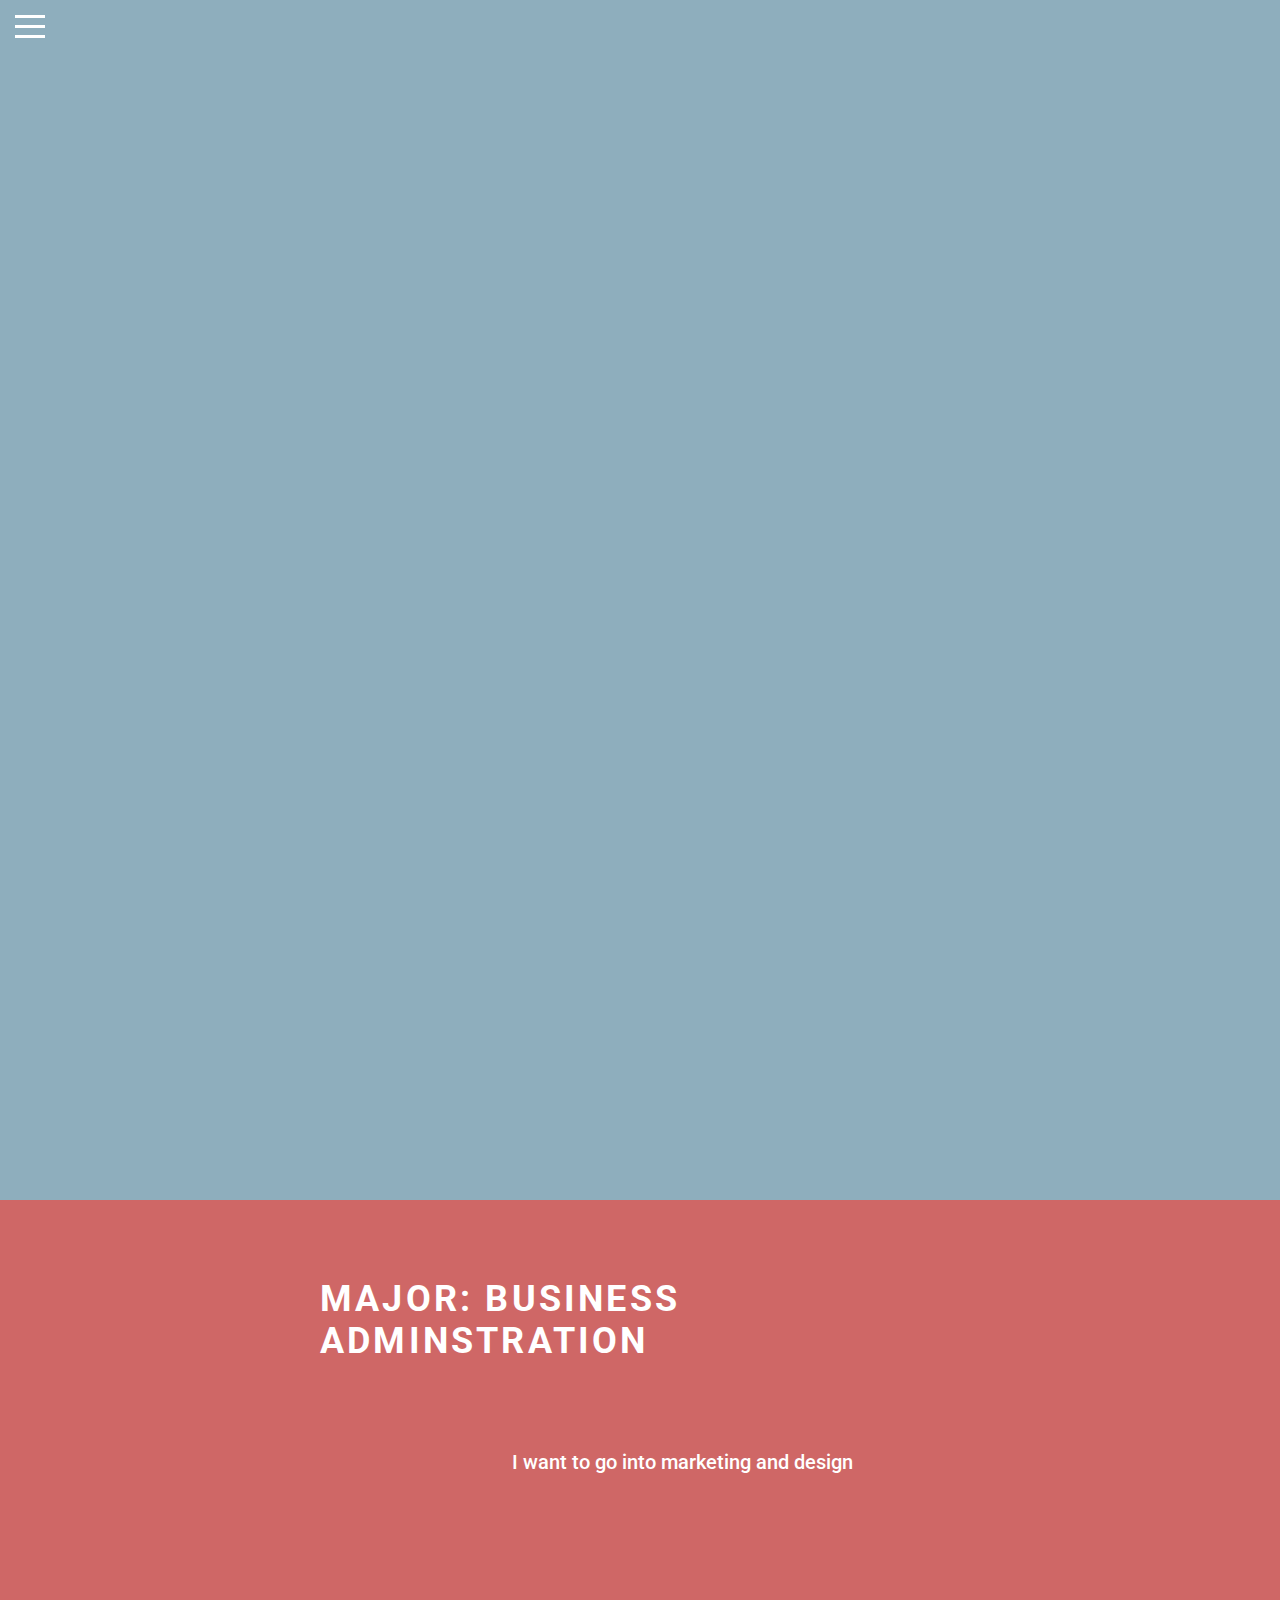
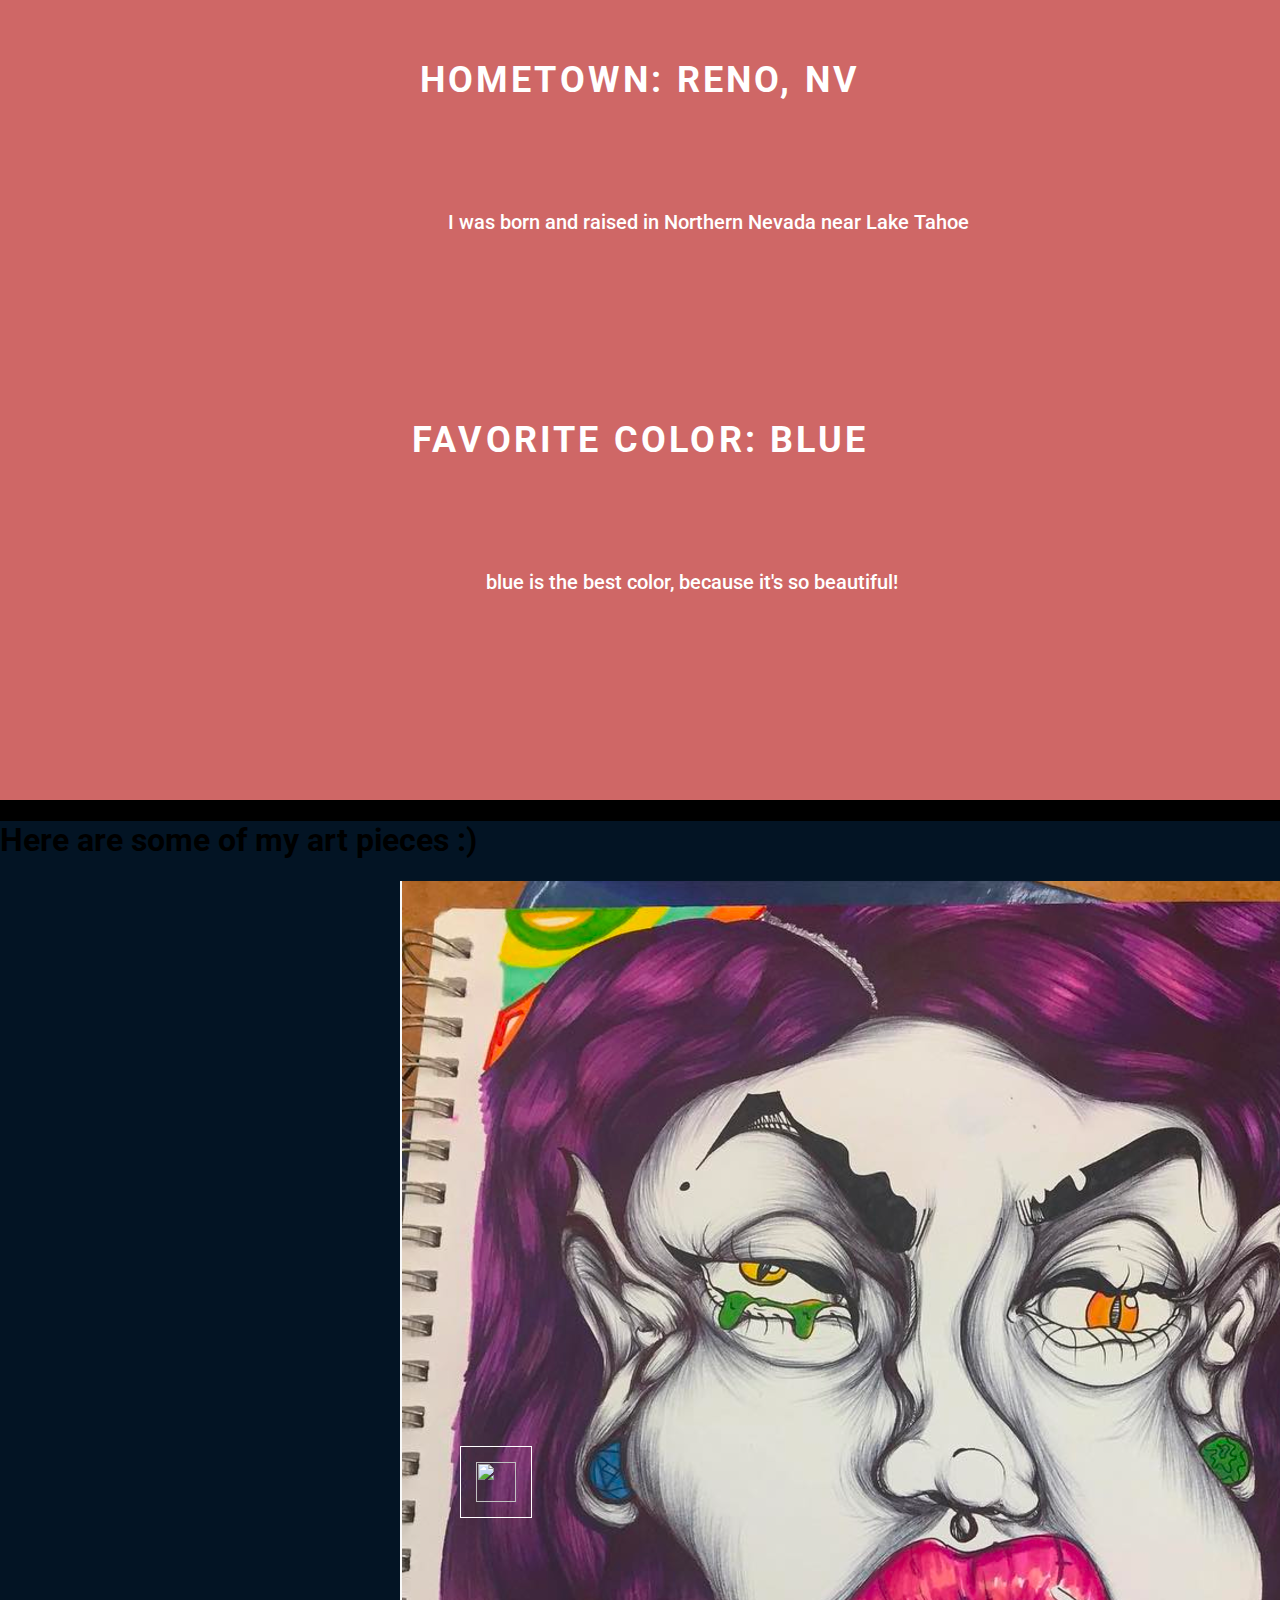
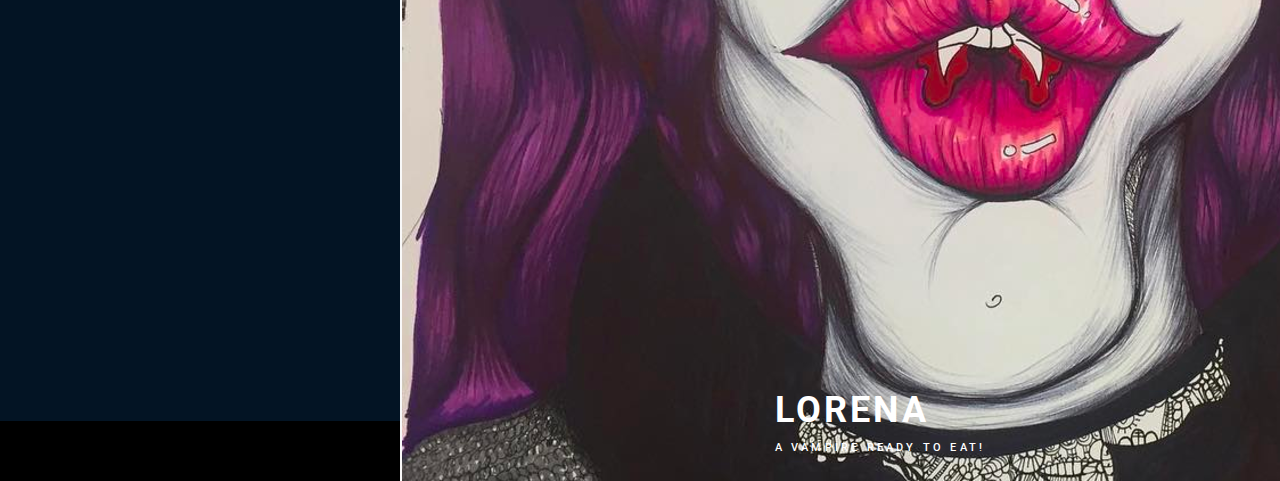
==== final project/index.html @ 08111bae "New" ====
<html>
    <head>
        <title>David's Website</title>
        <meta charset="utf-8">
        <meta http-equiv="X-UA-Compatible" content="IE=edge,chrome=1">
        <meta name="viewport" content="width=device-width, initial-scale=1.0, maximum-scale=1.0" />
        <link rel="stylesheet" href="assets/css/style.css">
      <link href="https://fonts.googleapis.com/css?family=Roboto" rel="stylesheet" type='text/css'>
        <script src="http://ajax.googleapis.com/ajax/libs/jquery/1.11.0/jquery.min.js">
        </script>
        <script src = "assets/js/script.js"></script>
    </head>
    <body>
      <div id="sidebar-button">
        <a id = "toggle">
          <span></span>
        </a>
      </div>

      <nav class = "sidebar-box">
        <ul>
          <li class = "side-item" id= "hello"> Hello! </li>
          <li class = "side-item" id = "facts"> David's Info </li>
          <li class = "side-item" id= "art"> my Art </li>
        </ul>
      </nav>

      <div class = "page">
        <section class = "section" id= "hello-section">
          <div class = "drawing">
          </div>
        </section>
        <section class = "section" id = "info-section">
          <div class = "text" id= "major-text"> Major: Business Adminstration </div>
          <div class = "info" id = "major-info"> I want to go into marketing and design </div>
          <div class = "text" id = "home-text"> Hometown: Reno, NV </div>
          <div class = "info" id= "home-info"> I was born and raised in Northern Nevada near Lake Tahoe </div>
          <div class = "text" id = "color-text"> Favorite Color: Blue </div>
          <div class = "info" id = "color-info"> blue is the best color, because it's so beautiful! </div>
        </section>

        <section class = "section" id= "art-section">
          <h1> Here are some of my art pieces :) </h1>

          <div class ="gallery-box">

            <div id = "gallery">
              <div class = "gallery-pic">
                <img class="img-scale" src="assets/img/lorena.png" />
                <div class = "title"> Lorena
                  <div class = "art-info"> A vampire ready to eat! </div>
                </div>
              </div>
              <div class = "gallery-pic">
                <img class="img-scale" src="assets/img/camila.png" />
                <div class = "title"> Camila
                  <div class = "art-info"> Opposites attract in this piece </div>
                </div>
              </div>
              <div class = "gallery-pic">
                <img class="img-scale" src="assets/img/sad.png" />
                <div class = "title"> Sad
                  <div class = "art-info"> Remembering the sad </div>
                </div>
              </div>
              <div class = "gallery-pic">
                <img class="img-scale" src="assets/img/green.png" />
                <div class = "title"> Slime
                  <div class = "art-info"> slimy girlz rule </div>
                </div>
              </div>
            </div>

            <div id = "gallery-prev">
              <img class = "img-scaled" src="assets/img/arrowleft.png" />
            </div>
            <div id = "gallery-next">
              <img class= "img-scaled" src = "assets/img/arrowright.png" />
            </div>

          </div>
        
        </section>
      </div>
    </body>
    </html>
---- final project/assets/css/style.css ----
.sidebar-box {
  width: 300px;
  height: 100%;
  position: fixed;
  background: black;
  -webkit-transform: translateX(-300px);
  -webkit-transition: all 0.4s;
  -moz-transition: all .4s;
}
.sidebar-item {
  font-weight:bold;
  font-size: 20px;
  color: white;
  padding-left: 22px;
	padding-right: 22px;
	padding-top: 12px;
	padding-bottom: 12px;
}
.gallery-box {
  width: 900px;
  height: 1200px;
  margin-left: 400px;
  overflow: hidden;
  position: relative;
}
#gallery {
  width: 3840px;
  height: 100%;
  margin-left: 0px;
  -webkit-transition: all 0.4s;
}
.gallery-pic {
  width: 960px;
  position: relative;
  height: 100%;
  float: left;
}
.section {
	width: 100%;
	height: 1200px;
	position: relative;
}
#hello-section{
  background: #8EAEBD
}
#info-section {
  background: #CF6766
}
#art-section {
  background: #031424
}
body, html {
  margin: 0;
  width: 100%;
  height: 100%;
  background-color: black;
  font-family: 'Roboto', sans-serif;
  -webkit-font-smoothing: 'Roboto', sans-serif;
  -o-font-smoothing: 'Roboto', sans-serif;
  font-smoothing: 'Roboto', sans-serif;
}
a {
  text-decoration: none;
}

.img-scaled {
  width: 100%;
  height: 100%;
  position: relative;
}
#toggle {
	position: absolute;
	left: 50%; top: 50%;
}

#toggle {
	padding: 10px 30px 15px 0px;
}
#toggle span, #toggle span:before, #toggle span:after {
	height: 3px;
	width: 30px;
	background: #fff;
	position: absolute;
	display: block;
	content: '';
}

#toggle span:before {
	top: -10px;
}

#toggle span:after {
	bottom: -10px;
}
#sidebar-button {
	position: fixed;
	z-index: 300;
	left: 15px;
	top: 15px;
	cursor: pointer;
	-webkit-transition: all .5s;
	-moz-transition: all .5s;
	-o-transition: all .5s;
	transition: all .5s;
}
.sidebar-container ul {
	margin: 0;
	padding: 0;
	list-style: none;
	margin-top: 10px;
}
.page {
  height:100%;
  width: 100%;
	transition: all .3s;
  -webkit-transition: all .3s;
}
#gallery-next {
  position: absolute;
  width: 40px;
  height: 40px;
  padding:15px;
  left: 60px;
  top: 50%;
  margin-top: -35px;
  cursor: pointer;
  border: 1px solid #fff;
}
#gallery-prev {
  position: absolute;
  width: 40px;
  height: 40px;
  padding:15px;
  left: 60px;
  top: 50%;
  margin-top: -35px;
  cursor: pointer;
  border: 1px solid #fff;
}
.title {
  position: absolute;
  font-size: 36px;
  color: white;
  font-weight: bold;
  top: 95%;
  left: 50%;
  letter-spacing: .2rem;
  text-transform: uppercase;
  transform: translateX(-50%) translateY(-50%);
  -webkit-transform: translateX(-50%) translateY(-50%);
}
.text{
  position: absolute;
  font-size: 36px;
  color: white;
  font-weight: bold;
  top: 95%;
  left: 50%;
  letter-spacing: .2rem;
  text-transform: uppercase;
  transform: translateX(-50%) translateY(-50%);
  -webkit-transform: translateX(-50%) translateY(-50%);
}
#major-text{
	top: 10%
}
#major-info{
	color: white;
	font-size: 20;
	top: 20%;
	 left: 40%
}
#home-text{
	top: 40%
}
#home-info{
	color: white;
	font-size: 20;
	top: 50%;
	 left: 35%

}
#color-text{
top: 70%
}
#color-info{
	color: white;
	font-size: 20;
	top: 80%;
	 left: 38%

}
.info {
  font-size: 11px;
  font-weight: 500;
  text-align: center;
  margin-top: 10px;
  position: absolute;
}
.art-info {
  font-size: 11px;
  font-weight: 500;
  text-align: center;
  margin-top: 10px;
}
.no-scroll {
	overflow: hidden;
}
.page-active, .button-active {
	-webkit-transform: translateX(280px);
	-moz-transform: translateX(280px);
	transform: translateX(280px);
}

.sidebar-active {
	-webkit-transform: translateX(0px);
	-moz-transform: translateX(0px);
	-o-transform: translateX(0px);
}
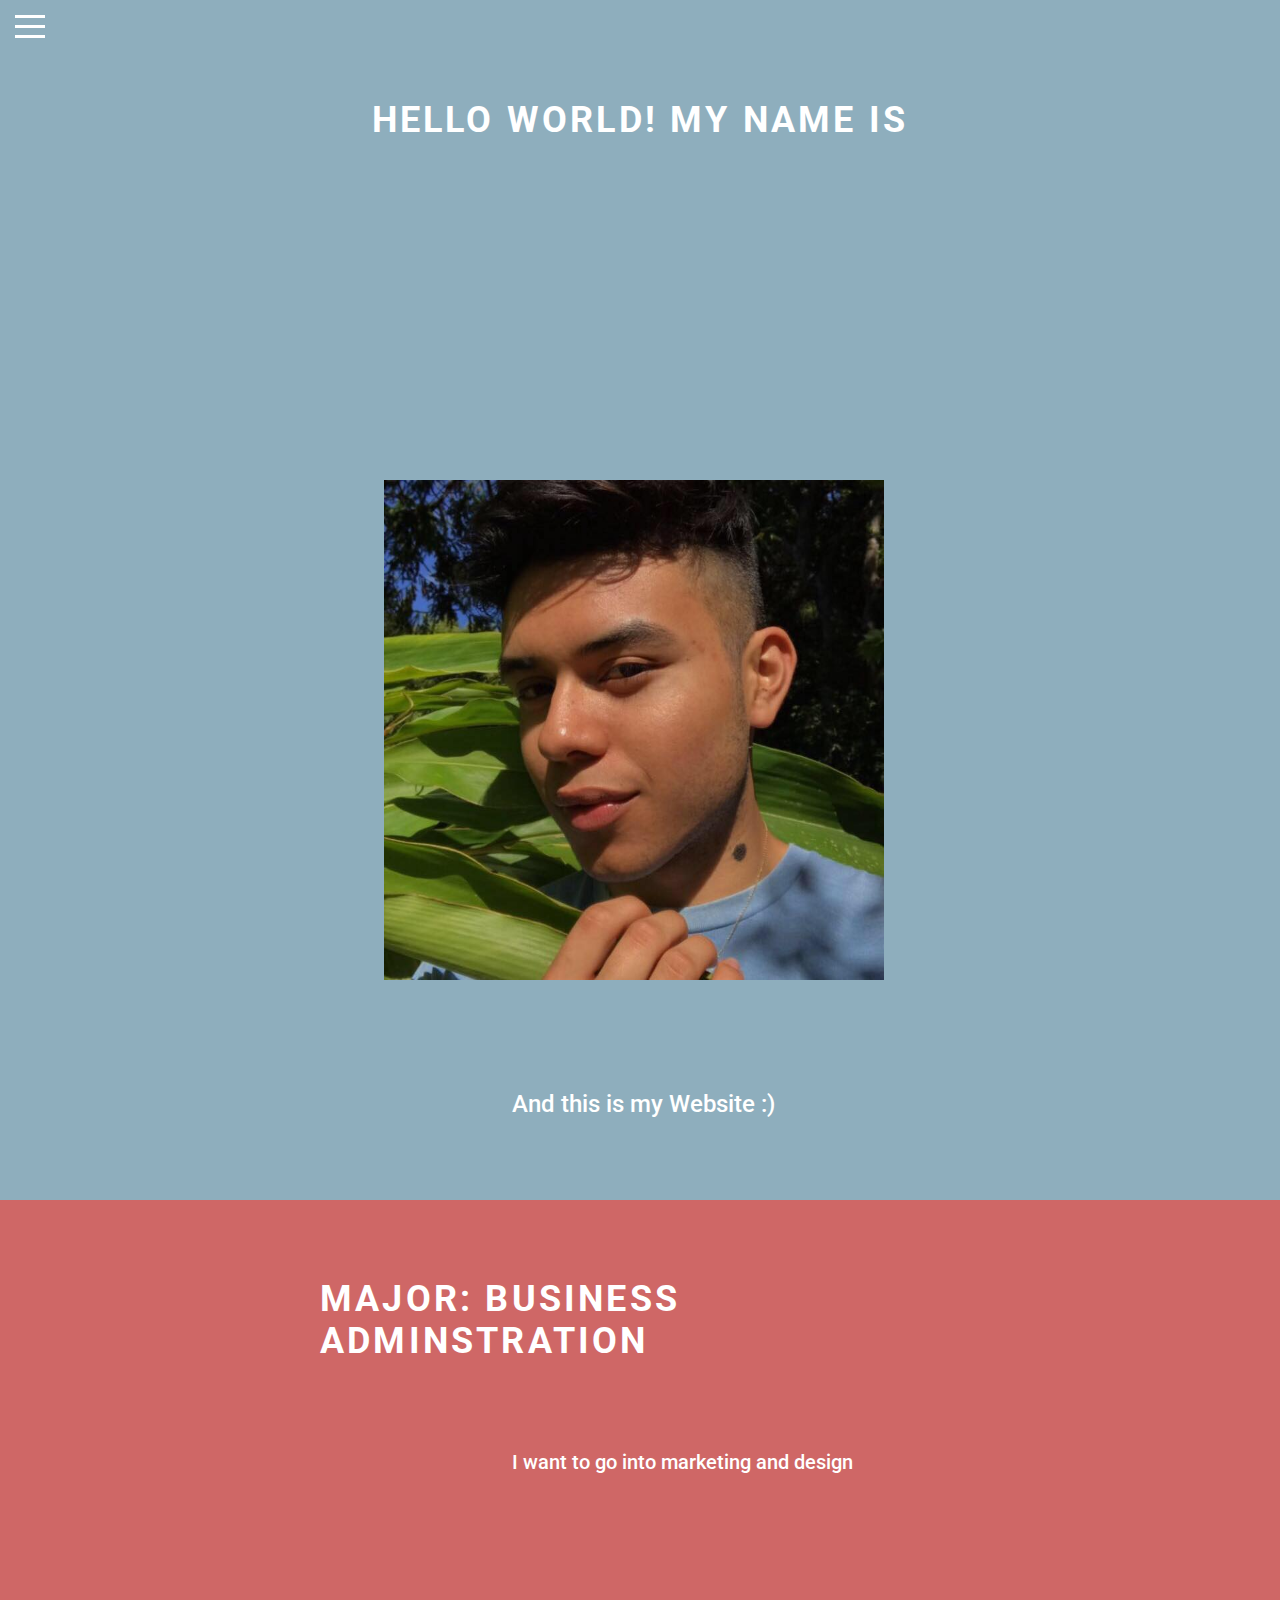
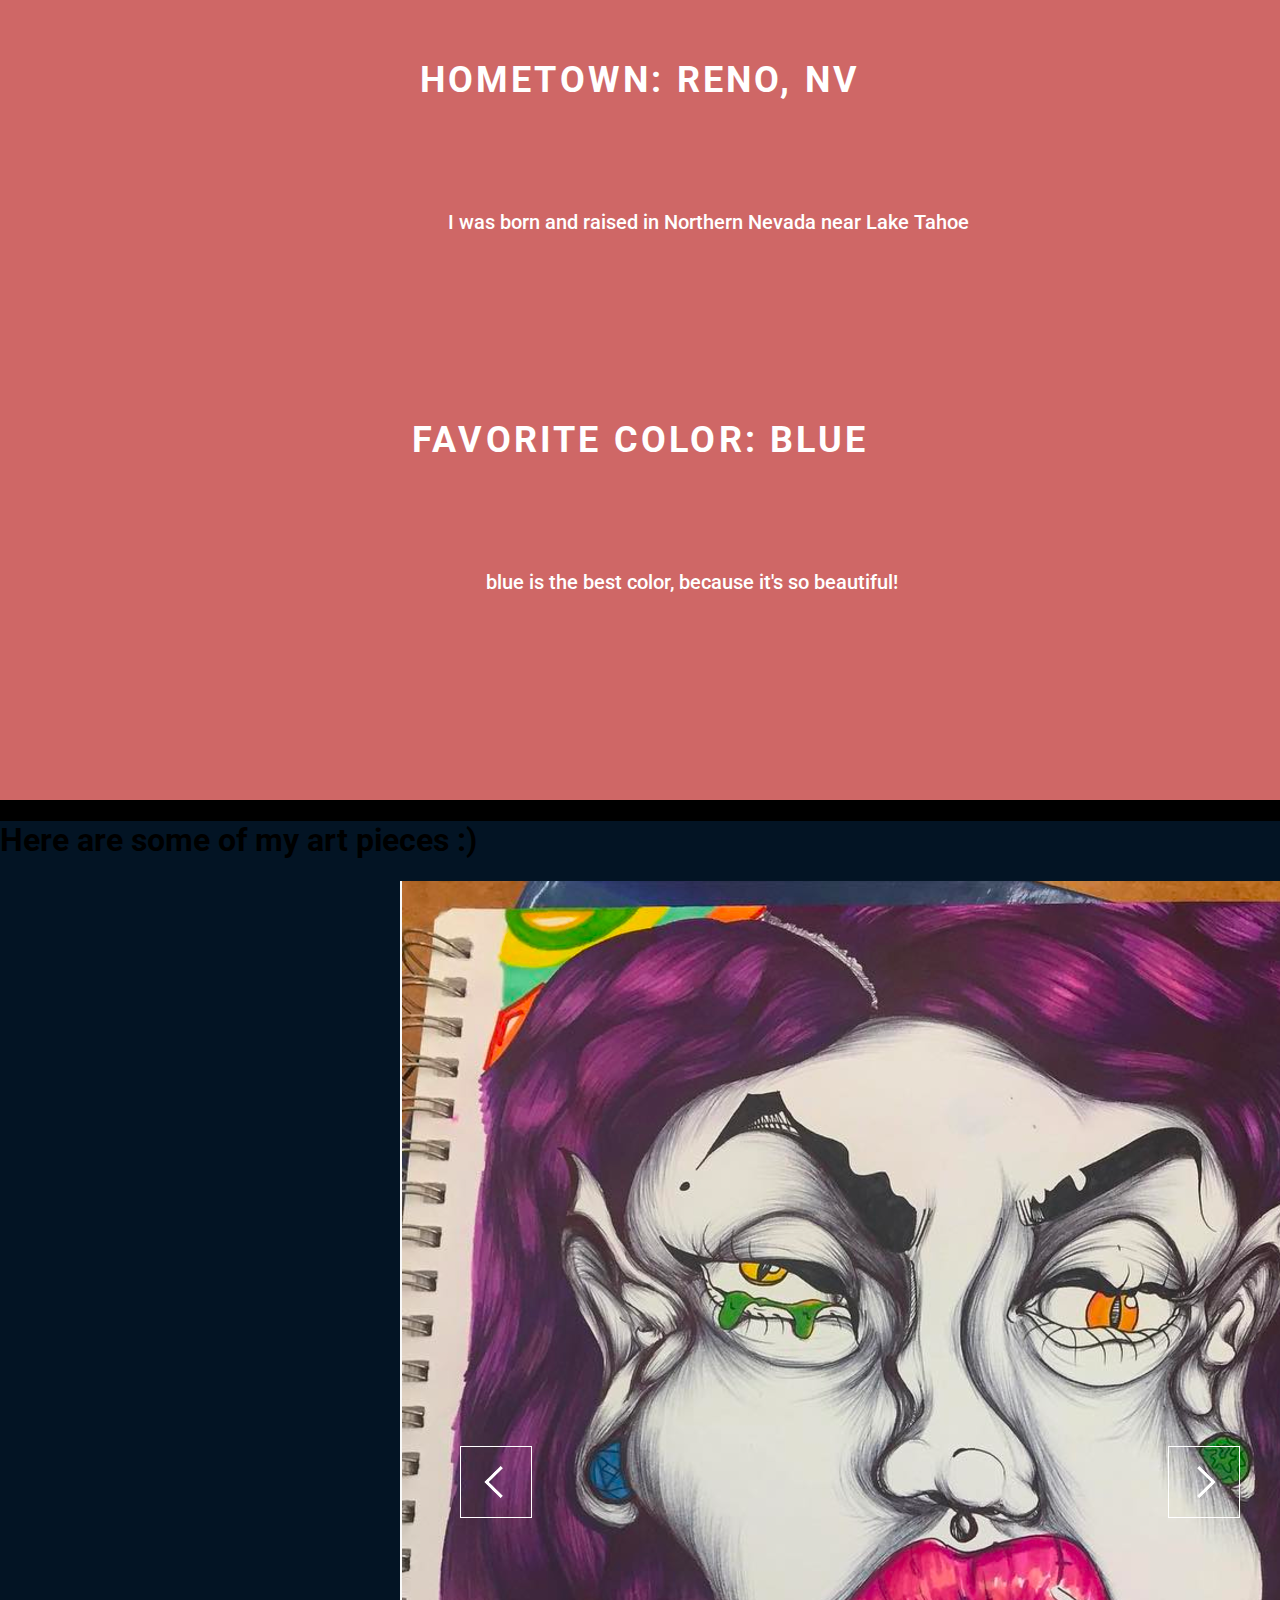
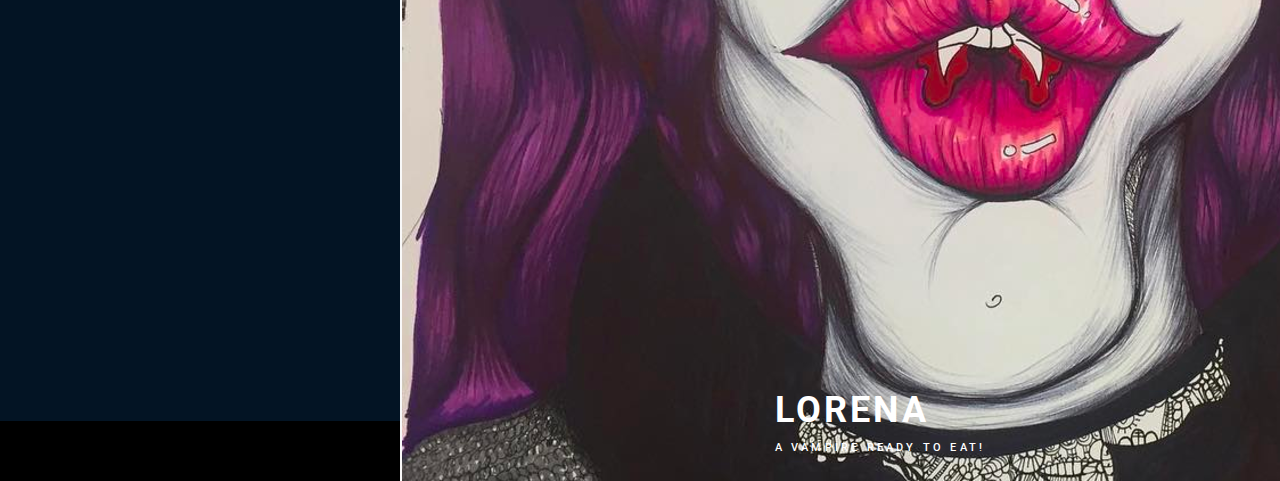
==== commit c47be3be: "New" ====
--- a/final project/index.html
+++ b/final project/index.html
@@ -8,7 +8,7 @@
       <link href="https://fonts.googleapis.com/css?family=Roboto" rel="stylesheet" type='text/css'>
         <script src="http://ajax.googleapis.com/ajax/libs/jquery/1.11.0/jquery.min.js">
         </script>
-        <script src = "assets/js/script.js"></script>
+        <script src="assets/js/script.js"></script>
     </head>
     <body>
       <div id="sidebar-button">
@@ -27,7 +27,12 @@
 
       <div class = "page">
         <section class = "section" id= "hello-section">
-          <div class = "drawing">
+          <div class="text" id = "hello-text"> Hello world! My name is
+          </div>
+          <div class = "drawing"><svg id="Layer_1" data-name="Layer 1" xmlns="http://www.w3.org/2000/svg" viewBox="0 0 424.21 44.62"><title>DAVID</title><path d="M95.68,351.06H82.3V307.68H95.74a24.92,24.92,0,0,1,8.58,1.44,18.82,18.82,0,0,1,6.6,4.14,27.1,27.1,0,0,1,4.32,5.7,18.11,18.11,0,0,1,2.16,7,33.7,33.7,0,0,1,0,7,18.1,18.1,0,0,1-2.16,7,25.83,25.83,0,0,1-4.32,5.7,15,15,0,0,1-3,2.31,22,22,0,0,1-3.66,1.71,25.16,25.16,0,0,1-4.14,1.11A24.88,24.88,0,0,1,95.68,351.06Zm-8-5.22h8q8.7,0,13.32-6.06a16.5,16.5,0,0,0,3.24-12.12,15.88,15.88,0,0,0-5.46-11.1,16.41,16.41,0,0,0-11.1-3.72h-8Z" transform="translate(-81.8 -307)" fill="none" stroke="#231f20"/><path d="M152.56,351l-5.4-14H130.48l-5.34,14h-5.82l16.86-43.5h5.16l17,43.5Zm-7.44-19.2-6.3-16.5-6.36,16.5Z" transform="translate(-81.8 -307)" fill="none" stroke="#231f20"/><path d="M175.84,351.12l-16.92-43.44h5.76l13.62,35.16,13.38-35.16h5.76l-16.62,43.44Z" transform="translate(-81.8 -307)" fill="none" stroke="#231f20"/><path d="M201,351V307.5h5.4V351Z" transform="translate(-81.8 -307)" fill="none" stroke="#231f20"/><path d="M226.9,351.06H213.52V307.68H227a24.92,24.92,0,0,1,8.58,1.44,18.82,18.82,0,0,1,6.6,4.14,27.1,27.1,0,0,1,4.32,5.7,18.11,18.11,0,0,1,2.16,7,33.7,33.7,0,0,1,0,7,18.1,18.1,0,0,1-2.16,7,25.83,25.83,0,0,1-4.32,5.7,15,15,0,0,1-3,2.31,22,22,0,0,1-3.66,1.71,25.16,25.16,0,0,1-4.14,1.11A24.88,24.88,0,0,1,226.9,351.06Zm-8-5.22h8q8.7,0,13.32-6.06a16.5,16.5,0,0,0,3.24-12.12,15.88,15.88,0,0,0-5.46-11.1,16.41,16.41,0,0,0-11.1-3.72h-8Z" transform="translate(-81.8 -307)" fill="none" stroke="#231f20"/><path d="M298.78,351l-5.4-14H276.7l-5.34,14h-5.82l16.86-43.5h5.16l17,43.5Zm-7.44-19.2L285,315.3l-6.36,16.5Z" transform="translate(-81.8 -307)" fill="none" stroke="#231f20"/><path d="M329,351q-9.92,0-16.24-6.48a21.57,21.57,0,0,1-6.32-15.06A21.26,21.26,0,0,1,308,321.3a21.79,21.79,0,0,1,4.48-6.9,21.34,21.34,0,0,1,7.14-5,25.86,25.86,0,0,1,4.47-1.32,24.58,24.58,0,0,1,4.89-.48q10.26,0,16.92,6.48l1.56,1.56-4,3.24-1.26-1.2q-4.86-4.92-13.2-4.92-7.68,0-12.36,4.92a17.6,17.6,0,0,0-3.6,5.43,16.43,16.43,0,0,0-1.2,6.33,15.3,15.3,0,0,0,1.2,6.06,18,18,0,0,0,3.6,5.34,16.31,16.31,0,0,0,12.36,5,17,17,0,0,0,10.92-3.72,13.39,13.39,0,0,0,4.86-7.68H325.66v-5.1h25l-.12,2.1a20.41,20.41,0,0,1-6.66,13.92A21,21,0,0,1,329,351Z" transform="translate(-81.8 -307)" fill="none" stroke="#231f20"/><path d="M371.62,351q-7.8,0-12.18-4.14a13.83,13.83,0,0,1-4.2-7.29,45.18,45.18,0,0,1-1-9.81v-22.2h5.16v22.2a34.75,34.75,0,0,0,.84,8.64,9.58,9.58,0,0,0,2.82,4.86q2.82,2.64,8.52,2.64,6.6,0,9.6-3.78a11.89,11.89,0,0,0,2-4.65,38.6,38.6,0,0,0,.6-7.71v-22.2H389v22.2q0,2.82-.18,5.07a28.57,28.57,0,0,1-.6,4.08,17.77,17.77,0,0,1-1.08,3.3,15.6,15.6,0,0,1-1.62,2.79Q381.1,351,371.62,351Z" transform="translate(-81.8 -307)" fill="none" stroke="#231f20"/><path d="M395,351V307.5h5.4V351Z" transform="translate(-81.8 -307)" fill="none" stroke="#231f20"/><path d="M407.44,351.06V307.5h5.4v38.34h17.88v5.22Z" transform="translate(-81.8 -307)" fill="none" stroke="#231f20"/><path d="M464.32,351l-5.4-14H442.24l-5.34,14h-5.82l16.86-43.5h5.16l17,43.5Zm-7.44-19.2-6.3-16.5-6.36,16.5Z" transform="translate(-81.8 -307)" fill="none" stroke="#231f20"/><path d="M504.93,351h-6.84l-14.88-17.52h-4.14V351h-5.4V307.5h13.74a19.78,19.78,0,0,1,5.82.81,13.43,13.43,0,0,1,4.62,2.43,11.32,11.32,0,0,1,4.26,9.42q.06,6.12-3.78,9.72-2.94,2.88-8.34,3.42Zm-25.86-22.68h8a15.07,15.07,0,0,0,5.16-.72,7.13,7.13,0,0,0,2.94-1.89,5.7,5.7,0,0,0,1.32-2.61,14.14,14.14,0,0,0,.3-2.88,6.45,6.45,0,0,0-2.4-5.52,11.29,11.29,0,0,0-7.08-2h-8.28Z" transform="translate(-81.8 -307)" fill="none" stroke="#231f20"/></svg>
+          </div>
+          <img class="selfie" src="assets/img/selfie.jpg"/>
+          <div class= "info" id = "hello-info"> And this is my Website :)
           </div>
         </section>
         <section class = "section" id = "info-section">
@@ -79,7 +84,7 @@
             </div>
 
           </div>
-        
+
         </section>
       </div>
     </body>
--- a/final project/assets/css/style.css
+++ b/final project/assets/css/style.css
@@ -15,6 +15,42 @@
 	padding-right: 22px;
 	padding-top: 12px;
 	padding-bottom: 12px;
+}
+svg {
+	position:absolute;
+	top: 20%;
+	width:1500;
+	left: 80;
+}
+path {
+	stroke-dasharray: 530px;
+	stroke-dashoffset: 530px;
+	animation: dash 3s ease-in-out forwards infinite;
+
+}
+
+@keyframes dash {
+	to {
+		stroke-dashoffset: 0;
+		opacity: 1;
+	}
+}
+#hello-text{
+	top: 10%
+}
+#hello-info{
+	color: white;
+	font-size: 24;
+	position: absolute;
+	top: 90%;
+	left:40%
+
+}
+.selfie {
+	width: 500px;
+	position: absolute;
+	top: 40%;
+	left: 30%
 }
 .gallery-box {
   width: 900px;
@@ -120,7 +156,7 @@
   width: 40px;
   height: 40px;
   padding:15px;
-  left: 60px;
+  right: 60px;
   top: 50%;
   margin-top: -35px;
   cursor: pointer;
